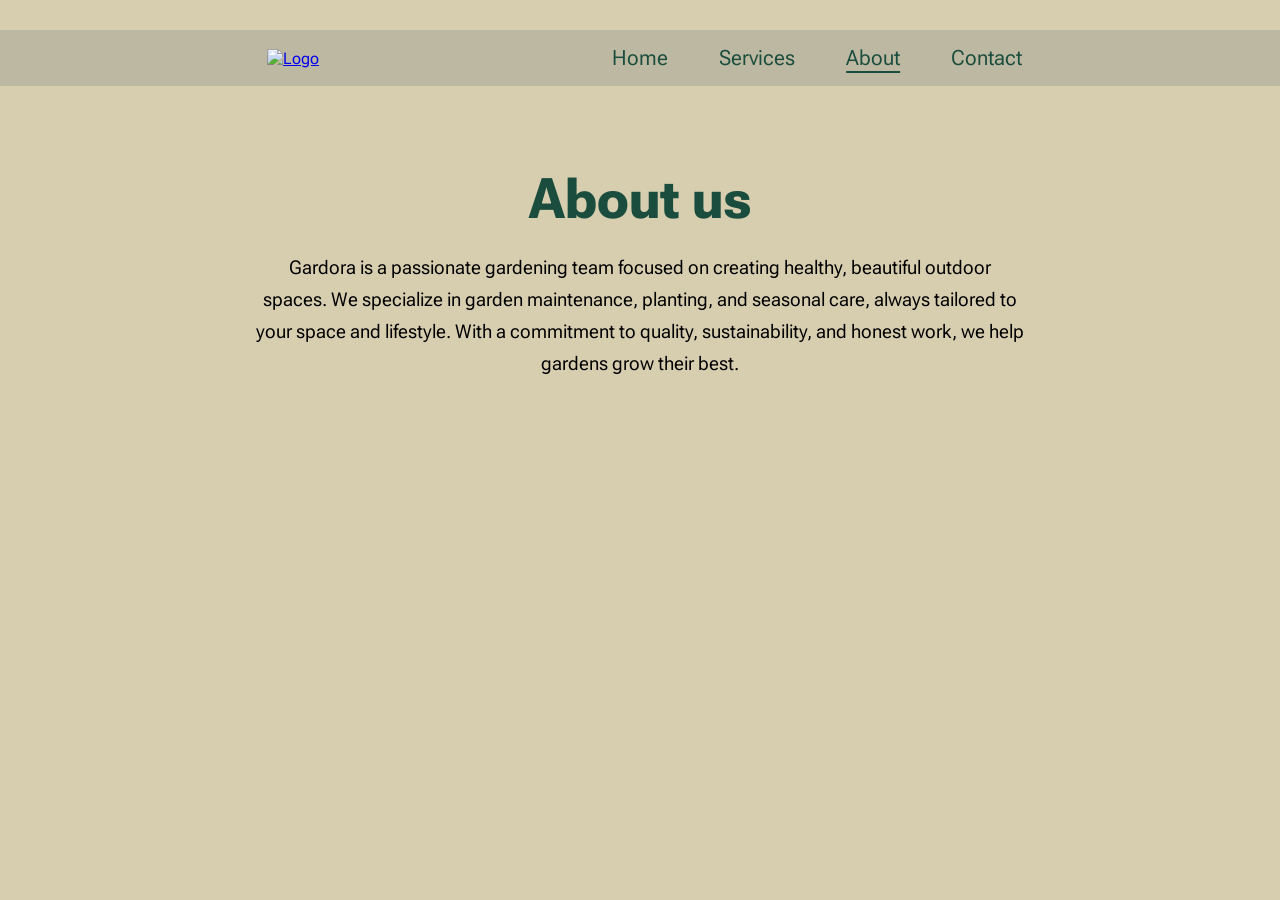
==== about/index.html @ 5639b6db "Add files via upload" ====
<!DOCTYPE html>
<html lang="en">
    <head>
    <meta charset="UTF-8">
    <meta name="viewport" content="width=device-width, initial-scale=1.0">
    <title>About Us</title>
        <link rel="icon" href="../images/icon-9.png">
    <link rel="stylesheet" href="../stylesall.css">
    <link rel="stylesheet" href="styles.css">
    <link href="https://fonts.googleapis.com/css2?family=Roboto+Flex:opsz,wght,XOPQ,XTRA,YOPQ,YTDE,YTFI,YTLC,YTUC@8..144,100..1000,96,468,79,-203,738,514,712&display=swap" rel="stylesheet">
</head>
<body>
   <header>
        <div id="logo"><a href="../"><img src="../images/logo (2).png" alt="Logo"></a></div>
        <nav>
            <ul class="navbar">
<li><a href="../">Home</a></li>
<li><a href="../services/">Services</a></li>
<li><a href="#about" id="thispage">About</a></li>
<li><a href="../contact/">Contact</a></li>
        </ul>
    </nav>
        </header>
    <h1>About us</h1>
    <p>Gardora is a passionate gardening team focused on creating healthy, beautiful outdoor spaces. We specialize in garden maintenance, planting, and seasonal care, always tailored to your space and lifestyle. With a commitment to quality, sustainability, and honest work, we help gardens grow their best.</p>
    </body>
    </html>
---- stylesall.css ----
*{
    box-sizing: border-box;
    font-family: "Roboto Flex", sans-serif;
}
body {
    background-color: #d7ceb0;
    margin: 0 0%;
    

}
header{



display: flex;
flex-wrap: wrap;
background-color: #bdb8a1;
align-items: center;
justify-content: space-evenly;
}
#logo{
    
    color: #31482e;
    
    text-align: center;
    box-sizing: border-box;
    height: 75%;

}
#logo img{
    width: 340px;
    padding: 5px 35px;
    
   
}
nav {
    
    
    box-sizing: border-box;
}
ul {
    list-style-type: none;
    
}
ul:first-child, ul:last-child {
    margin-right: 0;
        margin-left: 0;
    padding-right: 0;
    padding-left: 0%;
}
.navbar {
    display: flex;
    justify-content: space-evenly;

    
    padding: 0;
}
.navbar a {
    color: rgb(27, 77, 62);
    padding: 2vw;
    text-decoration: none;
    font-size: 1.3rem;
}
.navbar a:hover {
    text-decoration: underline;
    text-underline-offset: 6px;
}
#thispage {
    text-decoration: underline;
    text-underline-offset: 6px;
}
---- about/styles.css ----
body {
    padding-top: 30px;
}
h1 {
    text-align: center;
    color: rgb(27, 77, 62);
    font-size: 3.5rem;
    margin: 80px auto 20px;
}
p {
    width: 60%;
    margin:0 auto 30px;
    text-align: center;
    font-size: 1.2rem;
    line-height: 2rem;
}
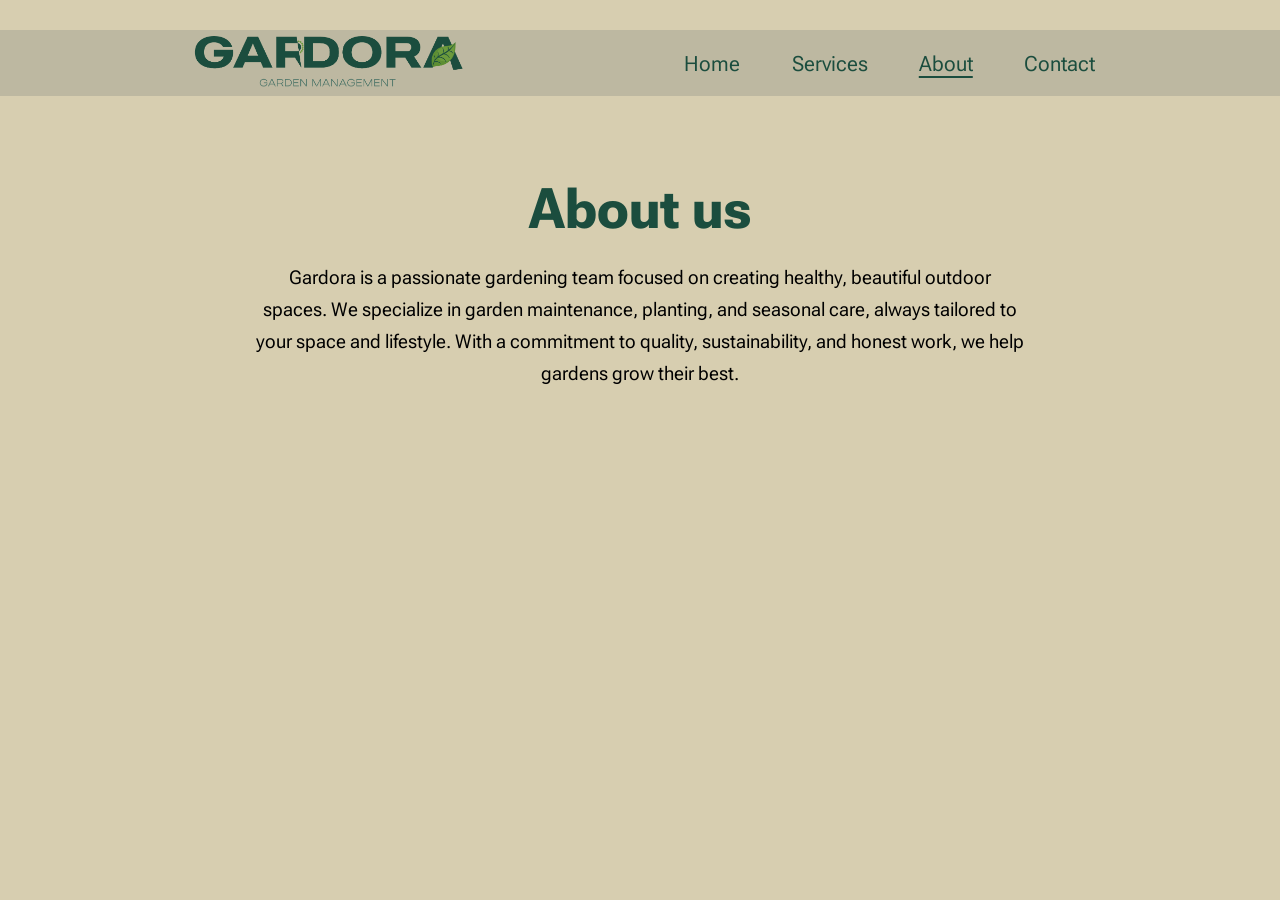
==== commit 3759924f: "Update index.html" ====
--- a/about/index.html
+++ b/about/index.html
@@ -8,6 +8,21 @@
     <link rel="stylesheet" href="../stylesall.css">
     <link rel="stylesheet" href="styles.css">
     <link href="https://fonts.googleapis.com/css2?family=Roboto+Flex:opsz,wght,XOPQ,XTRA,YOPQ,YTDE,YTFI,YTLC,YTUC@8..144,100..1000,96,468,79,-203,738,514,712&display=swap" rel="stylesheet">
+       <!-- This code works for ALL pages on gardora.be without modification -->
+<link rel="canonical" href="https://gardora.be" id="canonical-link">
+
+<script>
+  // 1. Permanent hide for github.io version
+  if (window.location.hostname.includes("github.io")) {
+    var meta = document.createElement('meta');
+    meta.name = "robots";
+    meta.content = "noindex, nofollow";
+    document.head.appendChild(meta);
+  }
+  
+  // 2. Automatically updates the link for pages like /about or /contact
+  document.getElementById('canonical-link').href = "https://gardora.be" + window.location.pathname;
+</script>
 </head>
 <body>
    <header>
@@ -24,4 +39,4 @@
     <h1>About us</h1>
     <p>Gardora is a passionate gardening team focused on creating healthy, beautiful outdoor spaces. We specialize in garden maintenance, planting, and seasonal care, always tailored to your space and lifestyle. With a commitment to quality, sustainability, and honest work, we help gardens grow their best.</p>
     </body>
-    </html>+    </html>
